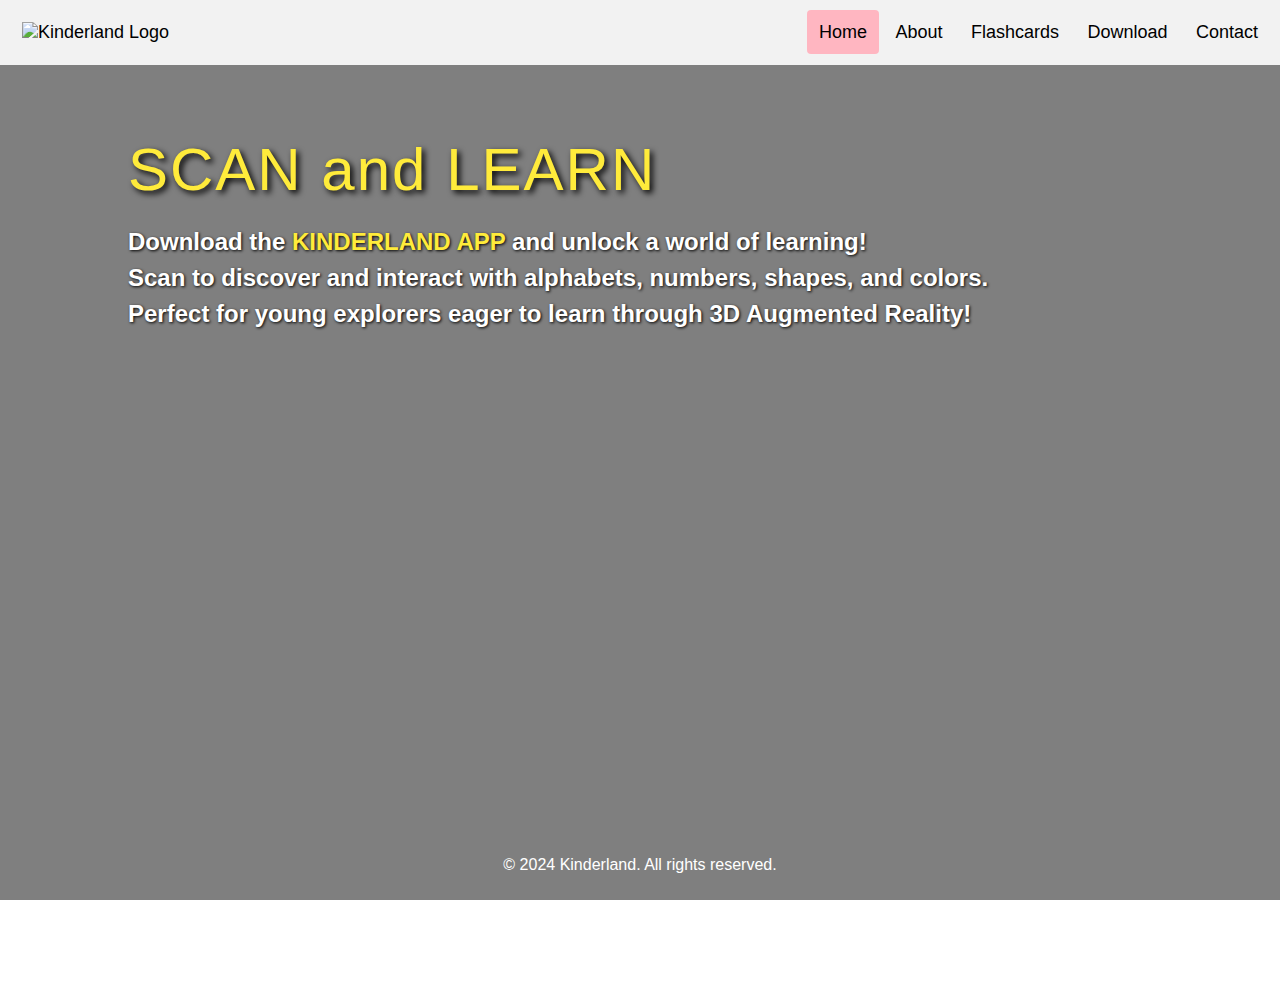
==== index.html @ 14d311d7 "Update index.html" ====
<!DOCTYPE html>
<html lang="en">
<head>
    <meta charset="UTF-8">
    <meta name="viewport" content="width=device-width, initial-scale=1.0">
    <meta name="google-site-verification" content="J0QzpZZAEexOap6XEVDwn4tFK-IVKxAXrLGR3rSgWi8" />
    <title>Kinderland - Home</title>
    <link rel="stylesheet" href="styles.css">
    <style>
        * {
            box-sizing: border-box;
        }

        body {
            margin: 0;
            font-family: Arial, Helvetica, sans-serif;
            height: 100vh;
            display: flex;
            flex-direction: column; 
        }

        .background {
            position: absolute;
            top: 0;
            left: 0;
            width: 100%;
            height: 110%;
            background-image: url('happy.png'); 
            background-size: cover;
            background-position: center;
            background-repeat: no-repeat;
            z-index: 0;
        }

        .overlay {
            position: absolute;
            top: 0;
            left: 0;
            width: 100%;
            height: 100%;
            background-color: rgba(0, 0, 0, 0.5); 
            z-index: 1; 
        }

        .header, main, footer {
            position: relative;
            z-index: 2; 
        }

        .header {
            display: flex;
            align-items: center;
            justify-content: space-between;
            padding: 10px;
            background-color: rgba(255, 255, 255, 0.9);
        }

            .header a {
                color: black;
                text-align: center;
                padding: 12px;
                text-decoration: none;
                font-size: 18px;
                border-radius: 4px;
            }

                .header a.logo img {
                    width: 250px;
                    height: auto;
                }

                .header a:hover {
                    background-color: #ddd;
                    color: black;
                }

                .header a.active {
                    background-color: lightpink;
                    color: black;
                }

        main {
            text-align: center;
            margin-top: 50px;
            color: black;
            flex: 1; 
        }

        h1 {
            font-size: 48px; 
            color: white;
            text-shadow: 2px 2px 4px rgba(0, 0, 0, 1); 
        }

        .tagline {
            font-family: 'Arial Black', sans-serif;
            font-size: 60px; 
            color: #ffeb3b;
            text-shadow: 3px 3px 6px rgba(0, 0, 0, 1); 
            margin: 20px 0;
            text-align: left; 
            width: 80%; 
            margin-left: auto;
            margin-right: auto; 
            letter-spacing: 2px; 
        }

        .description {
            text-align: left; 
            font-size: 24px; 
            color: white;
            text-shadow: 1px 1px 3px rgba(0, 0, 0, 1);
            line-height: 1.5; 
            margin: 10px auto; 
            width: 80%; 
        }

        .highlight {
            color: #ffeb3b; 
            font-weight: bold; 
        }

        footer {
            margin-top: 20px;
            padding: 10px;
            text-align: center;
            color: white;
        }
    </style>
</head>
<body>
  
    <div class="background"></div>
    <div class="overlay"></div>

    <div class="header">
        <a href="index.html" class="logo">
            <img src="kind.png" alt="Kinderland Logo">
        </a>
        <div class="header-right">
            <a class="active" href="index.html">Home</a>
            <a href="about.html">About</a>
            <a href="flashcards.html">Flashcards</a>
            <a href="download.html">Download</a>
            <a href="contact.html">Contact</a>
        </div>
    </div>

    <main>
        <p class="tagline">SCAN and LEARN</p>
        <h1 class="description">
            Download the <span class="highlight">KINDERLAND APP</span> and unlock a world of learning!<br>
            Scan to discover and interact with alphabets, numbers, shapes, and colors.<br>
            Perfect for young explorers eager to learn through 3D Augmented Reality!
        </h1>
    </main>

    <footer>
        <p>&copy; 2024 Kinderland. All rights reserved.</p>
    </footer>
</body>
</html>
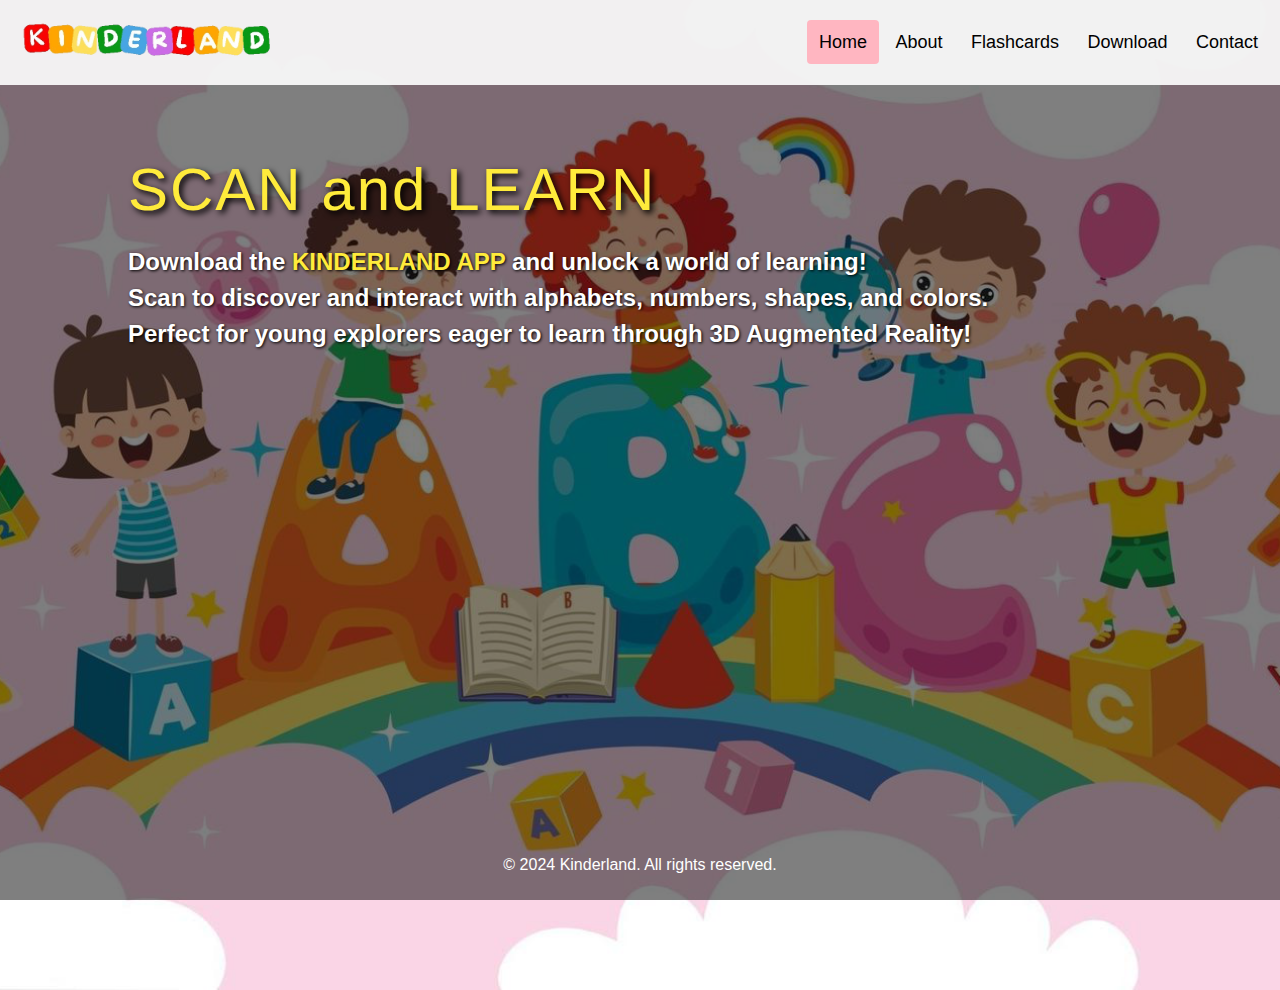
==== commit 05fd9427: "Add project files." ====
--- a/index.html
+++ b/index.html
@@ -3,7 +3,6 @@
 <head>
     <meta charset="UTF-8">
     <meta name="viewport" content="width=device-width, initial-scale=1.0">
-    <meta name="google-site-verification" content="J0QzpZZAEexOap6XEVDwn4tFK-IVKxAXrLGR3rSgWi8" />
     <title>Kinderland - Home</title>
     <link rel="stylesheet" href="styles.css">
     <style>
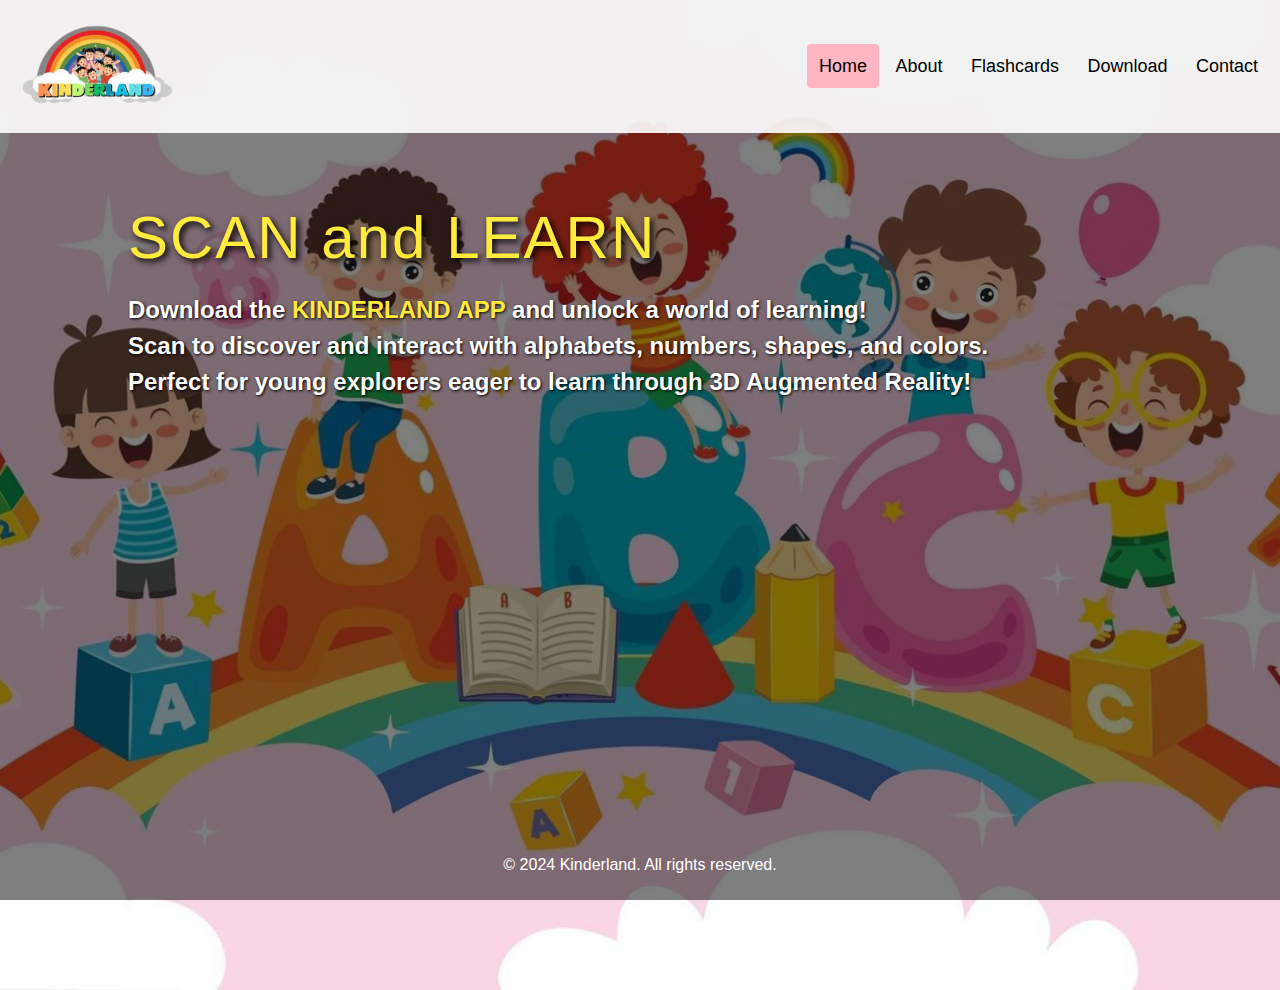
==== commit e1fdb5d6: "Add files via upload" ====
--- a/index.html
+++ b/index.html
@@ -1,161 +1,162 @@
-<!DOCTYPE html>
-<html lang="en">
-<head>
-    <meta charset="UTF-8">
-    <meta name="viewport" content="width=device-width, initial-scale=1.0">
-    <title>Kinderland - Home</title>
-    <link rel="stylesheet" href="styles.css">
-    <style>
-        * {
-            box-sizing: border-box;
-        }
-
-        body {
-            margin: 0;
-            font-family: Arial, Helvetica, sans-serif;
-            height: 100vh;
-            display: flex;
-            flex-direction: column; 
-        }
-
-        .background {
-            position: absolute;
-            top: 0;
-            left: 0;
-            width: 100%;
-            height: 110%;
-            background-image: url('happy.png'); 
-            background-size: cover;
-            background-position: center;
-            background-repeat: no-repeat;
-            z-index: 0;
-        }
-
-        .overlay {
-            position: absolute;
-            top: 0;
-            left: 0;
-            width: 100%;
-            height: 100%;
-            background-color: rgba(0, 0, 0, 0.5); 
-            z-index: 1; 
-        }
-
-        .header, main, footer {
-            position: relative;
-            z-index: 2; 
-        }
-
-        .header {
-            display: flex;
-            align-items: center;
-            justify-content: space-between;
-            padding: 10px;
-            background-color: rgba(255, 255, 255, 0.9);
-        }
-
-            .header a {
-                color: black;
-                text-align: center;
-                padding: 12px;
-                text-decoration: none;
-                font-size: 18px;
-                border-radius: 4px;
-            }
-
-                .header a.logo img {
-                    width: 250px;
-                    height: auto;
-                }
-
-                .header a:hover {
-                    background-color: #ddd;
-                    color: black;
-                }
-
-                .header a.active {
-                    background-color: lightpink;
-                    color: black;
-                }
-
-        main {
-            text-align: center;
-            margin-top: 50px;
-            color: black;
-            flex: 1; 
-        }
-
-        h1 {
-            font-size: 48px; 
-            color: white;
-            text-shadow: 2px 2px 4px rgba(0, 0, 0, 1); 
-        }
-
-        .tagline {
-            font-family: 'Arial Black', sans-serif;
-            font-size: 60px; 
-            color: #ffeb3b;
-            text-shadow: 3px 3px 6px rgba(0, 0, 0, 1); 
-            margin: 20px 0;
-            text-align: left; 
-            width: 80%; 
-            margin-left: auto;
-            margin-right: auto; 
-            letter-spacing: 2px; 
-        }
-
-        .description {
-            text-align: left; 
-            font-size: 24px; 
-            color: white;
-            text-shadow: 1px 1px 3px rgba(0, 0, 0, 1);
-            line-height: 1.5; 
-            margin: 10px auto; 
-            width: 80%; 
-        }
-
-        .highlight {
-            color: #ffeb3b; 
-            font-weight: bold; 
-        }
-
-        footer {
-            margin-top: 20px;
-            padding: 10px;
-            text-align: center;
-            color: white;
-        }
-    </style>
-</head>
-<body>
-  
-    <div class="background"></div>
-    <div class="overlay"></div>
-
-    <div class="header">
-        <a href="index.html" class="logo">
-            <img src="kind.png" alt="Kinderland Logo">
-        </a>
-        <div class="header-right">
-            <a class="active" href="index.html">Home</a>
-            <a href="about.html">About</a>
-            <a href="flashcards.html">Flashcards</a>
-            <a href="download.html">Download</a>
-            <a href="contact.html">Contact</a>
-        </div>
-    </div>
-
-    <main>
-        <p class="tagline">SCAN and LEARN</p>
-        <h1 class="description">
-            Download the <span class="highlight">KINDERLAND APP</span> and unlock a world of learning!<br>
-            Scan to discover and interact with alphabets, numbers, shapes, and colors.<br>
-            Perfect for young explorers eager to learn through 3D Augmented Reality!
-        </h1>
-    </main>
-
-    <footer>
-        <p>&copy; 2024 Kinderland. All rights reserved.</p>
-    </footer>
-</body>
-</html>
+<!DOCTYPE html>
+<html lang="en">
+<head>
+    <meta name="google-site-verification" content="J0QzpZZAEexOap6XEVDwn4tFK-IVKxAXrLGR3rSgWi8" />
+    <meta charset="UTF-8">
+    <meta name="viewport" content="width=device-width, initial-scale=1.0">
+    <title>Kinderland - Home</title>
+    <link rel="stylesheet" href="styles.css">
+    <style>
+        * {
+            box-sizing: border-box;
+        }
+
+        body {
+            margin: 0;
+            font-family: Arial, Helvetica, sans-serif;
+            height: 100vh;
+            display: flex;
+            flex-direction: column;
+        }
+
+        .background {
+            position: absolute;
+            top: 0;
+            left: 0;
+            width: 100%;
+            height: 110%;
+            background-image: url('happy.png');
+            background-size: cover;
+            background-position: center;
+            background-repeat: no-repeat;
+            z-index: 0;
+        }
+
+        .overlay {
+            position: absolute;
+            top: 0;
+            left: 0;
+            width: 100%;
+            height: 100%;
+            background-color: rgba(0, 0, 0, 0.5);
+            z-index: 1;
+        }
+
+        .header, main, footer {
+            position: relative;
+            z-index: 2;
+        }
+
+        .header {
+            display: flex;
+            align-items: center;
+            justify-content: space-between;
+            padding: 10px;
+            background-color: rgba(255, 255, 255, 0.9);
+        }
+
+            .header a {
+                color: black;
+                text-align: center;
+                padding: 12px;
+                text-decoration: none;
+                font-size: 18px;
+                border-radius: 4px;
+            }
+
+                .header a.logo img {
+                    width: 150px;
+                    height: auto;
+                }
+
+                .header a:hover {
+                    background-color: #ddd;
+                    color: black;
+                }
+
+                .header a.active {
+                    background-color: lightpink;
+                    color: black;
+                }
+
+        main {
+            text-align: center;
+            margin-top: 50px;
+            color: black;
+            flex: 1;
+        }
+
+        h1 {
+            font-size: 48px;
+            color: white;
+            text-shadow: 2px 2px 4px rgba(0, 0, 0, 1);
+        }
+
+        .tagline {
+            font-family: 'Arial Black', sans-serif;
+            font-size: 60px;
+            color: #ffeb3b;
+            text-shadow: 3px 3px 6px rgba(0, 0, 0, 1);
+            margin: 20px 0;
+            text-align: left;
+            width: 80%;
+            margin-left: auto;
+            margin-right: auto;
+            letter-spacing: 2px;
+        }
+
+        .description {
+            text-align: left;
+            font-size: 24px;
+            color: white;
+            text-shadow: 1px 1px 3px rgba(0, 0, 0, 1);
+            line-height: 1.5;
+            margin: 10px auto;
+            width: 80%;
+        }
+
+        .highlight {
+            color: #ffeb3b;
+            font-weight: bold;
+        }
+
+        footer {
+            margin-top: 20px;
+            padding: 10px;
+            text-align: center;
+            color: white;
+        }
+    </style>
+</head>
+<body>
+  
+    <div class="background"></div>
+    <div class="overlay"></div>
+
+    <div class="header">
+        <a href="index.html" class="logo">
+            <img src="kinder.png" alt="Kinderland Logo">
+        </a>
+        <div class="header-right">
+            <a class="active" href="index.html">Home</a>
+            <a href="about.html">About</a>
+            <a href="flashcards.html">Flashcards</a>
+            <a href="download.html">Download</a>
+            <a href="contact.html">Contact</a>
+        </div>
+    </div>
+
+    <main>
+        <p class="tagline">SCAN and LEARN</p>
+        <h1 class="description">
+            Download the <span class="highlight">KINDERLAND APP</span> and unlock a world of learning!<br>
+            Scan to discover and interact with alphabets, numbers, shapes, and colors.<br>
+            Perfect for young explorers eager to learn through 3D Augmented Reality!
+        </h1>
+    </main>
+
+    <footer>
+        <p>&copy; 2024 Kinderland. All rights reserved.</p>
+    </footer>
+</body>
+</html>
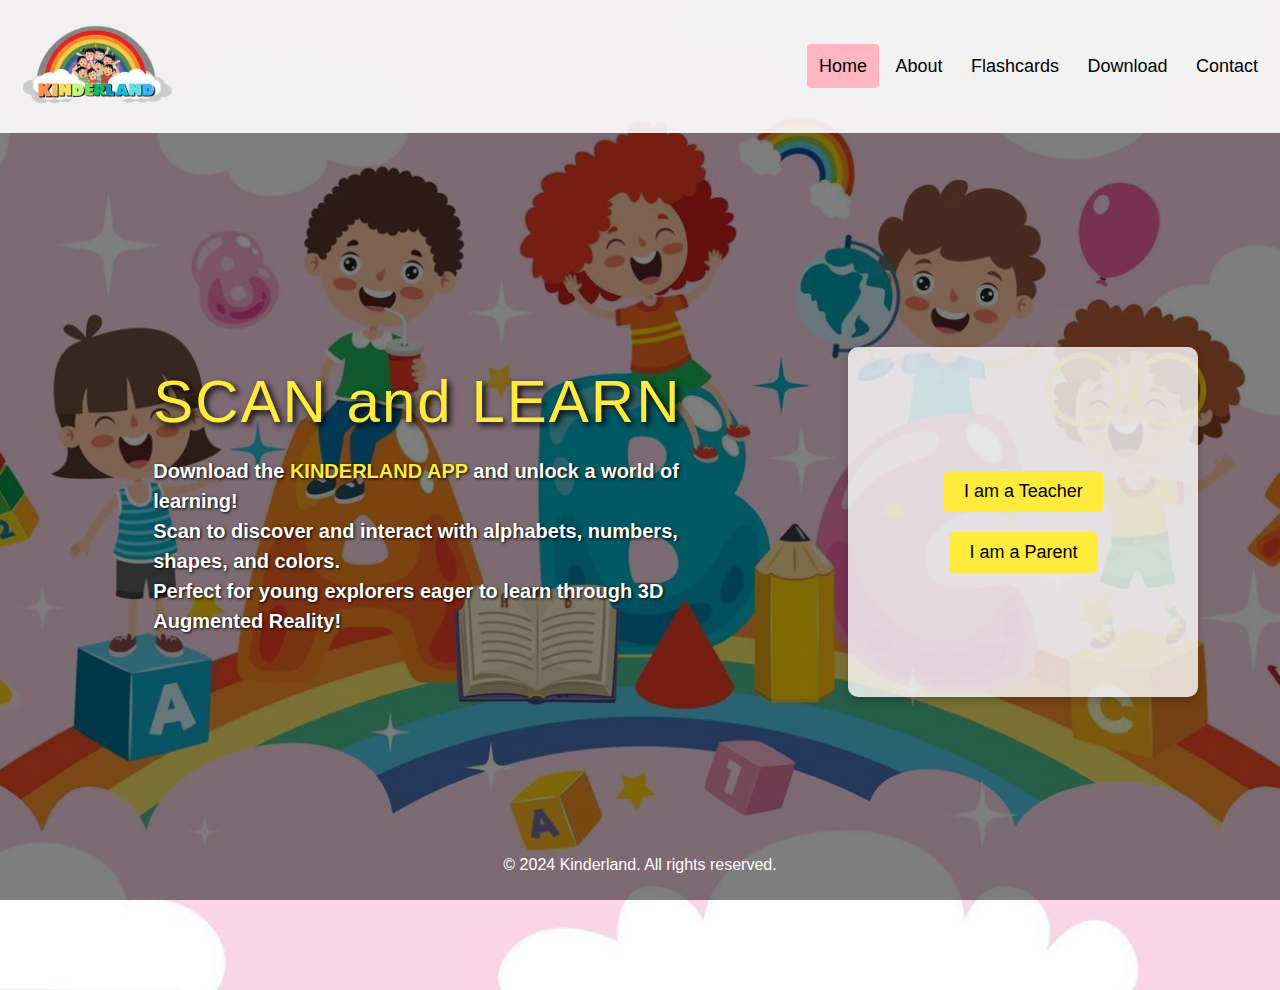
==== commit 7dde4317: "Add files via upload" ====
--- a/index.html
+++ b/index.html
@@ -5,6 +5,7 @@
     <meta charset="UTF-8">
     <meta name="viewport" content="width=device-width, initial-scale=1.0">
     <title>Kinderland - Home</title>
+
     <link rel="stylesheet" href="styles.css">
     <style>
         * {
@@ -17,6 +18,8 @@
             height: 100vh;
             display: flex;
             flex-direction: column;
+            justify-content: center;
+            align-items: center;
         }
 
         .background {
@@ -53,6 +56,7 @@
             justify-content: space-between;
             padding: 10px;
             background-color: rgba(255, 255, 255, 0.9);
+            width: 100%;
         }
 
             .header a {
@@ -80,10 +84,18 @@
                 }
 
         main {
-            text-align: center;
+            display: flex;
+            justify-content: center;
+            align-items: center;
             margin-top: 50px;
             color: black;
             flex: 1;
+            padding: 0 20px;
+        }
+
+        .info-section {
+            text-align: left;
+            margin-right: 50px;
         }
 
         h1 {
@@ -107,7 +119,7 @@
 
         .description {
             text-align: left;
-            font-size: 24px;
+            font-size: 20px;
             color: white;
             text-shadow: 1px 1px 3px rgba(0, 0, 0, 1);
             line-height: 1.5;
@@ -120,6 +132,53 @@
             font-weight: bold;
         }
 
+        .login-container {
+            display: flex;
+            justify-content: center;
+            flex-direction: column;
+            align-items: center;
+            padding: 20px;
+            background-color: rgba(255, 255, 255, 0.8);
+            border-radius: 10px;
+            width: 350px;
+            height: 350px;
+            box-shadow: 0 4px 10px rgba(0, 0, 0, 0.2);
+            margin-top: 50px;
+            margin-left: auto;
+            margin-right: auto;
+        }
+
+            .login-container button {
+                font-size: 18px;
+                padding: 10px 20px;
+                margin: 10px;
+                background-color: #ffeb3b;
+                border: none;
+                border-radius: 5px;
+                cursor: pointer;
+                transition: background-color 0.3s;
+            }
+
+                .login-container button:hover {
+                    background-color: #f8d12d;
+                }
+
+            .login-container input {
+                font-size: 16px;
+                padding: 10px;
+                margin: 10px;
+                width: 250px;
+                border-radius: 5px;
+                border: 1px solid #ccc;
+            }
+
+        .error-message {
+            color: red;
+            font-size: 16px;
+            text-align: center;
+            margin-top: 10px;
+        }
+
         footer {
             margin-top: 20px;
             padding: 10px;
@@ -129,7 +188,7 @@
     </style>
 </head>
 <body>
-  
+
     <div class="background"></div>
     <div class="overlay"></div>
 
@@ -147,16 +206,74 @@
     </div>
 
     <main>
-        <p class="tagline">SCAN and LEARN</p>
-        <h1 class="description">
-            Download the <span class="highlight">KINDERLAND APP</span> and unlock a world of learning!<br>
-            Scan to discover and interact with alphabets, numbers, shapes, and colors.<br>
-            Perfect for young explorers eager to learn through 3D Augmented Reality!
-        </h1>
+        <div class="info-section">
+            <p class="tagline">SCAN and LEARN</p>
+            <h1 class="description">
+                Download the <span class="highlight">KINDERLAND APP</span> and unlock a world of learning!<br>
+                Scan to discover and interact with alphabets, numbers, shapes, and colors.<br>
+                Perfect for young explorers eager to learn through 3D Augmented Reality!
+            </h1>
+        </div>
+
+        <div class="login-container" id="loginContainer">
+            <button onclick="showLoginForm('teacher')">I am a Teacher</button>
+            <button onclick="showLoginForm('parent')">I am a Parent</button>
+
+            <div id="teacherLogin" style="display:none;">
+                <input type="text" id="teacherUsername" placeholder="Enter Teacher Username">
+                <input type="password" id="teacherPassword" placeholder="Enter Password">
+                <button onclick="login('teacher')">Login as Teacher</button>
+                <p class="error-message" id="teacherErrorMessage" style="display:none;">Wrong username or password</p>
+            </div>
+
+            <div id="parentLogin" style="display:none;">
+                <input type="text" id="parentUsername" placeholder="Enter Parent Username">
+                <input type="password" id="parentPassword" placeholder="Enter Password">
+                <button onclick="login('parent')">Login as Parent</button>
+                <p class="error-message" id="parentErrorMessage" style="display:none;">Wrong username or password</p>
+            </div>
+        </div>
     </main>
 
     <footer>
         <p>&copy; 2024 Kinderland. All rights reserved.</p>
     </footer>
+
+    <script>
+        function showLoginForm(userType) {
+            // Hide both login forms first
+            document.getElementById('teacherLogin').style.display = 'none';
+            document.getElementById('parentLogin').style.display = 'none';
+            document.getElementById('teacherErrorMessage').style.display = 'none';
+            document.getElementById('parentErrorMessage').style.display = 'none';
+
+            if (userType === 'teacher') {
+                document.getElementById('teacherLogin').style.display = 'block';
+            } else if (userType === 'parent') {
+                document.getElementById('parentLogin').style.display = 'block';
+            }
+        }
+
+        function login(userType) {
+            if (userType === 'teacher') {
+                const username = document.getElementById('teacherUsername').value;
+                const password = document.getElementById('teacherPassword').value;
+                if (username === 'teacher_cath' && password === 'admin') {
+                    window.location.href = 'teacher_dashboard.html';
+                } else {
+                    document.getElementById('teacherErrorMessage').style.display = 'block';
+                }
+            } else if (userType === 'parent') {
+                const username = document.getElementById('parentUsername').value;
+                const password = document.getElementById('parentPassword').value;
+                if (username === 'Randel' && password === 'admin') {
+                    window.location.href = 'parent_dashboard.html';
+                } else {
+                    document.getElementById('parentErrorMessage').style.display = 'block';
+                }
+            }
+        }
+    </script>
+
 </body>
 </html>
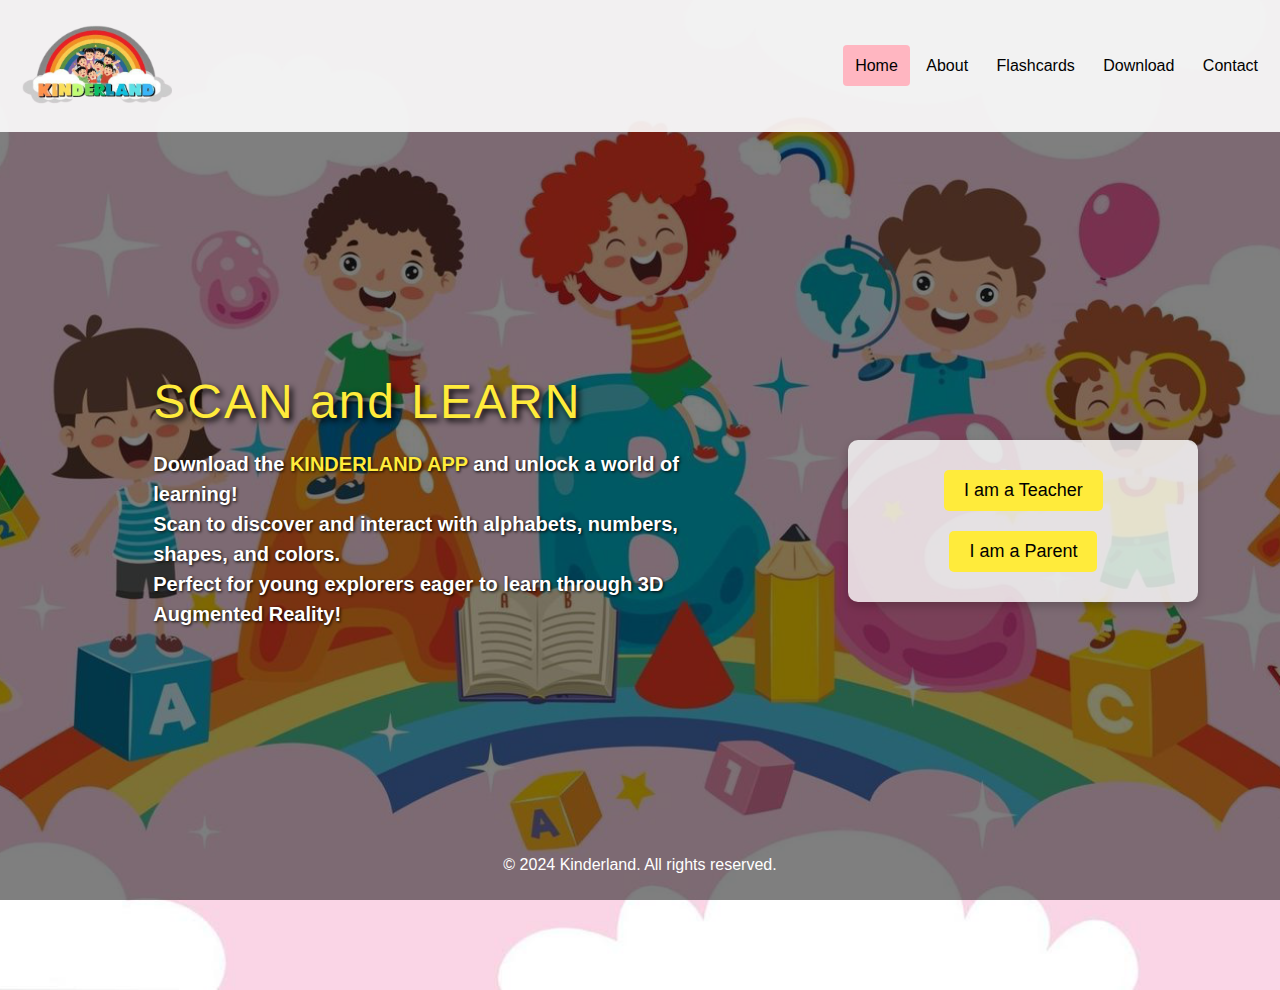
==== commit 0986ddc2: "Add files via upload" ====
--- a/index.html
+++ b/index.html
@@ -141,7 +141,7 @@
             background-color: rgba(255, 255, 255, 0.8);
             border-radius: 10px;
             width: 350px;
-            height: 350px;
+            height: auto;
             box-shadow: 0 4px 10px rgba(0, 0, 0, 0.2);
             margin-top: 50px;
             margin-left: auto;
@@ -167,10 +167,25 @@
                 font-size: 16px;
                 padding: 10px;
                 margin: 10px;
-                width: 250px;
+                width: 100%;
                 border-radius: 5px;
                 border: 1px solid #ccc;
             }
+
+        .input-group {
+            position: relative;
+            width: 100%;
+        }
+
+        .eye-icon {
+            position: absolute;
+            right: 10px;
+            top: 50%;
+            transform: translateY(-50%);
+            cursor: pointer;
+            color: #aaa;
+            font-size: 20px;
+        }
 
         .error-message {
             color: red;
@@ -179,11 +194,117 @@
             margin-top: 10px;
         }
 
+        .success-message {
+            color: green;
+            font-size: 16px;
+            text-align: center;
+            margin-top: 10px;
+        }
+
+        .password-note {
+            font-size: 12px;
+            color: gray;
+            margin-top: 5px;
+        }
+
         footer {
             margin-top: 20px;
             padding: 10px;
             text-align: center;
             color: white;
+        }
+
+        .button-container {
+            display: flex;
+            justify-content: space-between;
+            width: 100%;
+        }
+
+        /* Media Queries */
+        @media (max-width: 1080px) {
+            .header a {
+                font-size: 16px;
+            }
+
+            h1 {
+                font-size: 36px;
+            }
+
+            .tagline {
+                font-size: 48px;
+            }
+
+            .description {
+                font-size: 18px;
+            }
+
+            .login-container {
+                width: 90%;
+            }
+        }
+
+        @media (max-width: 720px) {
+            .header a {
+                font-size: 14px;
+            }
+
+            h1 {
+                font-size: 28px;
+            }
+
+            .tagline {
+                font-size: 36px;
+            }
+
+            .description {
+                font-size: 16px;
+            }
+
+            .login-container {
+                width: 95%;
+            }
+        }
+
+        @media (max-width: 1600px) {
+            .header a {
+                font-size: 18px;
+            }
+
+            h1 {
+                font-size: 40px;
+            }
+
+            .tagline {
+                font-size: 50px;
+            }
+        }
+
+        @media (max-width: 1792px) {
+            .header a {
+                font-size: 16px;
+            }
+
+            h1 {
+                font-size: 38px;
+            }
+
+            .tagline {
+                font-size: 48px;
+            }
+        }
+
+        @media (max-width: 720px) and (min-width: 1612px) {
+            .header a {
+                font-size: 15px;
+            }
+
+            h1 {
+                font-size: 30px;
+            }
+
+            .tagline {
+                font-size: 38px;
+            }
         }
     </style>
 </head>
@@ -216,21 +337,46 @@
         </div>
 
         <div class="login-container" id="loginContainer">
-            <button onclick="showLoginForm('teacher')">I am a Teacher</button>
-            <button onclick="showLoginForm('parent')">I am a Parent</button>
-
-            <div id="teacherLogin" style="display:none;">
-                <input type="text" id="teacherUsername" placeholder="Enter Teacher Username">
-                <input type="password" id="teacherPassword" placeholder="Enter Password">
-                <button onclick="login('teacher')">Login as Teacher</button>
-                <p class="error-message" id="teacherErrorMessage" style="display:none;">Wrong username or password</p>
+            <div>
+                <button onclick="showLoginForm('teacher')">I am a Teacher</button>
+                <div id="teacherLogin" style="display:none;">
+                    <input type="text" id="teacherUsername" placeholder="Enter Teacher Username">
+                    <input type="password" id="teacherPassword" placeholder="Enter Password">
+                    <div class="button-container">
+                        <button onclick="login('teacher')">LOGIN</button>
+                        <button onclick="showRegisterForm()">REGISTER</button>
+                    </div>
+                    <p class="error-message" id="teacherErrorMessage" style="display:none;">Wrong username or password</p>
+                </div>
             </div>
 
-            <div id="parentLogin" style="display:none;">
-                <input type="text" id="parentUsername" placeholder="Enter Parent Username">
-                <input type="password" id="parentPassword" placeholder="Enter Password">
-                <button onclick="login('parent')">Login as Parent</button>
-                <p class="error-message" id="parentErrorMessage" style="display:none;">Wrong username or password</p>
+            <div>
+                <button onclick="showLoginForm('parent')">I am a Parent</button>
+                <div id="parentLogin" style="display:none;">
+                    <input type="text" id="parentUsername" placeholder="Enter Parent Username">
+                    <input type="password" id="parentPassword" placeholder="Enter Password">
+                    <div class="button-container">
+                        <button onclick="login('parent')">LOGIN</button>
+                        <button onclick="showRegisterForm()">REGISTER</button>
+                    </div>
+                    <p class="error-message" id="parentErrorMessage" style="display:none;">Wrong username or password</p>
+                </div>
+            </div>
+
+            <div id="registerForm" style="display:none;">
+                <input type="text" id="registerUsername" placeholder="Enter Username" required>
+                <div class="input-group">
+                    <input type="password" id="registerPassword" placeholder="Enter Password" required>
+                    <span class="eye-icon" id="togglePassword1" onclick="togglePasswordVisibility('registerPassword', 'togglePassword1')">👁️</span>
+                </div>
+                <div class="input-group">
+                    <input type="password" id="confirmPassword" placeholder="Confirm Password" required>
+                    <span class="eye-icon" id="togglePassword2" onclick="togglePasswordVisibility('confirmPassword', 'togglePassword2')">👁️</span>
+                </div>
+                <p class="password-note">Password must contain at least one capital letter and one number.</p>
+                <button onclick="register()">Register</button>
+                <p class="error-message" id="registerErrorMessage" style="display:none;"></p>
+                <p class="success-message" id="registerSuccessMessage" style="display:none;">Registration successful!</p>
             </div>
         </div>
     </main>
@@ -240,10 +386,12 @@
     </footer>
 
     <script>
+        let registeredUsers = {};
+
         function showLoginForm(userType) {
-            // Hide both login forms first
             document.getElementById('teacherLogin').style.display = 'none';
             document.getElementById('parentLogin').style.display = 'none';
+            document.getElementById('registerForm').style.display = 'none';
             document.getElementById('teacherErrorMessage').style.display = 'none';
             document.getElementById('parentErrorMessage').style.display = 'none';
 
@@ -254,26 +402,73 @@
             }
         }
 
+        function showRegisterForm() {
+            document.getElementById('teacherLogin').style.display = 'none';
+            document.getElementById('parentLogin').style.display = 'none';
+            document.getElementById('registerForm').style.display = 'block';
+            document.getElementById('registerErrorMessage').style.display = 'none';
+            document.getElementById('registerSuccessMessage').style.display = 'none';
+        }
+
+        function togglePasswordVisibility(inputId, iconId) {
+            const passwordField = document.getElementById(inputId);
+            const icon = document.getElementById(iconId);
+            if (passwordField.type === 'password') {
+                passwordField.type = 'text';
+                icon.textContent = '👁️'; // Change to open eye
+            } else {
+                passwordField.type = 'password';
+                icon.textContent = '👁️'; // Change to closed eye
+            }
+        }
+
         function login(userType) {
-            if (userType === 'teacher') {
-                const username = document.getElementById('teacherUsername').value;
-                const password = document.getElementById('teacherPassword').value;
-                if (username === 'teacher_cath' && password === 'admin') {
-                    window.location.href = 'teacher_dashboard.html';
-                } else {
-                    document.getElementById('teacherErrorMessage').style.display = 'block';
-                }
-            } else if (userType === 'parent') {
-                const username = document.getElementById('parentUsername').value;
-                const password = document.getElementById('parentPassword').value;
-                if (username === 'Randel' && password === 'admin') {
-                    window.location.href = 'parent_dashboard.html';
-                } else {
-                    document.getElementById('parentErrorMessage').style.display = 'block';
-                }
-            }
+            const username = userType === 'teacher' ? document.getElementById('teacherUsername').value : document.getElementById('parentUsername').value;
+            const password = userType === 'teacher' ? document.getElementById('teacherPassword').value : document.getElementById('parentPassword').value;
+
+            if (registeredUsers[username] && registeredUsers[username].password === password) {
+                window.location.href = userType === 'teacher' ? 'teacher_dashboard.html' : 'parent_dashboard.html';
+            } else {
+                document.getElementById(userType === 'teacher' ? 'teacherErrorMessage' : 'parentErrorMessage').style.display = 'block';
+            }
+        }
+
+        function register() {
+            const username = document.getElementById('registerUsername').value;
+            const password = document.getElementById('registerPassword').value;
+            const confirmPassword = document.getElementById('confirmPassword').value;
+            const registerErrorMessage = document.getElementById('registerErrorMessage');
+            const registerSuccessMessage = document.getElementById('registerSuccessMessage');
+
+            if (registeredUsers[username]) {
+                registerErrorMessage.textContent = 'Username already exists!';
+                registerErrorMessage.style.display = 'block';
+                return;
+            }
+
+            const passwordRegex = /^(?=.*[A-Z])(?=.*[0-9]).{8,}$/;
+            if (!password.match(passwordRegex)) {
+                registerErrorMessage.textContent = 'Password must contain at least one capital letter and one number.';
+                registerErrorMessage.style.display = 'block';
+                return;
+            }
+
+            if (password !== confirmPassword) {
+                registerErrorMessage.textContent = 'Passwords do not match!';
+                registerErrorMessage.style.display = 'block';
+                return;
+            }
+
+            registeredUsers[username] = { password: password };
+
+            registerSuccessMessage.style.display = 'block';
+            registerErrorMessage.style.display = 'none';
+
+            document.getElementById('registerUsername').value = '';
+            document.getElementById('registerPassword').value = '';
+            document.getElementById('confirmPassword').value = '';
         }
     </script>
 
 </body>
-</html>
+</html>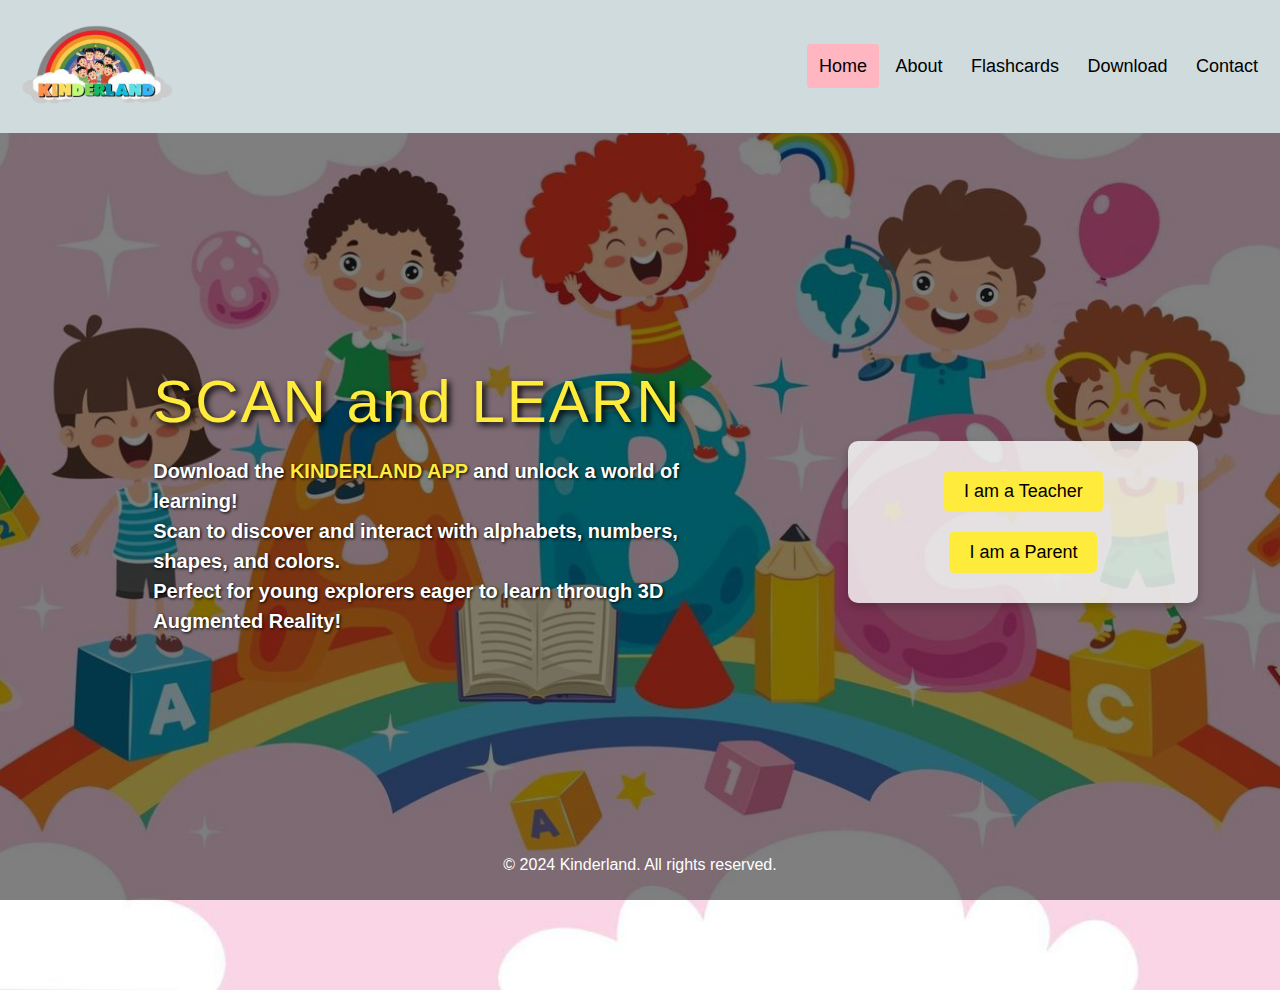
==== commit da7806dc: "Add files via upload" ====
--- a/index.html
+++ b/index.html
@@ -55,7 +55,7 @@
             align-items: center;
             justify-content: space-between;
             padding: 10px;
-            background-color: rgba(255, 255, 255, 0.9);
+            background-color: #d0dbdd;
             width: 100%;
         }
 
@@ -264,48 +264,6 @@
                 width: 95%;
             }
         }
-
-        @media (max-width: 1600px) {
-            .header a {
-                font-size: 18px;
-            }
-
-            h1 {
-                font-size: 40px;
-            }
-
-            .tagline {
-                font-size: 50px;
-            }
-        }
-
-        @media (max-width: 1792px) {
-            .header a {
-                font-size: 16px;
-            }
-
-            h1 {
-                font-size: 38px;
-            }
-
-            .tagline {
-                font-size: 48px;
-            }
-        }
-
-        @media (max-width: 720px) and (min-width: 1612px) {
-            .header a {
-                font-size: 15px;
-            }
-
-            h1 {
-                font-size: 30px;
-            }
-
-            .tagline {
-                font-size: 38px;
-            }
-        }
     </style>
 </head>
 <body>
@@ -341,7 +299,10 @@
                 <button onclick="showLoginForm('teacher')">I am a Teacher</button>
                 <div id="teacherLogin" style="display:none;">
                     <input type="text" id="teacherUsername" placeholder="Enter Teacher Username">
-                    <input type="password" id="teacherPassword" placeholder="Enter Password">
+                    <div class="input-group">
+                        <input type="password" id="teacherPassword" placeholder="Enter Password">
+                        <span class="eye-icon" id="toggleTeacherPassword" onclick="togglePasswordVisibility('teacherPassword', 'toggleTeacherPassword')">👁️</span>
+                    </div>
                     <div class="button-container">
                         <button onclick="login('teacher')">LOGIN</button>
                         <button onclick="showRegisterForm()">REGISTER</button>
@@ -354,7 +315,10 @@
                 <button onclick="showLoginForm('parent')">I am a Parent</button>
                 <div id="parentLogin" style="display:none;">
                     <input type="text" id="parentUsername" placeholder="Enter Parent Username">
-                    <input type="password" id="parentPassword" placeholder="Enter Password">
+                    <div class="input-group">
+                        <input type="password" id="parentPassword" placeholder="Enter Password">
+                        <span class="eye-icon" id="toggleParentPassword" onclick="togglePasswordVisibility('parentPassword', 'toggleParentPassword')">👁️</span>
+                    </div>
                     <div class="button-container">
                         <button onclick="login('parent')">LOGIN</button>
                         <button onclick="showRegisterForm()">REGISTER</button>
@@ -387,6 +351,20 @@
 
     <script>
         let registeredUsers = {};
+        let parents = {};
+
+        // Initialize users and parents from localStorage
+        function initializeUsers() {
+            const users = localStorage.getItem('registeredUsers');
+            const parentData = localStorage.getItem('parents');
+
+            if (users) {
+                registeredUsers = JSON.parse(users);
+            }
+            if (parentData) {
+                parents = JSON.parse(parentData);
+            }
+        }
 
         function showLoginForm(userType) {
             document.getElementById('teacherLogin').style.display = 'none';
@@ -426,7 +404,10 @@
             const username = userType === 'teacher' ? document.getElementById('teacherUsername').value : document.getElementById('parentUsername').value;
             const password = userType === 'teacher' ? document.getElementById('teacherPassword').value : document.getElementById('parentPassword').value;
 
-            if (registeredUsers[username] && registeredUsers[username].password === password) {
+            if (userType === 'parent' && parents[username] && parents[username].password === password) {
+                // Redirect to the parent dashboard with child's progress
+                window.location.href = 'parent_dashboard.html'; // Change to the appropriate URL
+            } else if (registeredUsers[username] && registeredUsers[username].password === password) {
                 window.location.href = userType === 'teacher' ? 'teacher_dashboard.html' : 'parent_dashboard.html';
             } else {
                 document.getElementById(userType === 'teacher' ? 'teacherErrorMessage' : 'parentErrorMessage').style.display = 'block';
@@ -440,12 +421,14 @@
             const registerErrorMessage = document.getElementById('registerErrorMessage');
             const registerSuccessMessage = document.getElementById('registerSuccessMessage');
 
-            if (registeredUsers[username]) {
+            // Validate username
+            if (registeredUsers[username] || parents[username]) {
                 registerErrorMessage.textContent = 'Username already exists!';
                 registerErrorMessage.style.display = 'block';
                 return;
             }
 
+            // Validate password
             const passwordRegex = /^(?=.*[A-Z])(?=.*[0-9]).{8,}$/;
             if (!password.match(passwordRegex)) {
                 registerErrorMessage.textContent = 'Password must contain at least one capital letter and one number.';
@@ -453,13 +436,16 @@
                 return;
             }
 
+            // Confirm password
             if (password !== confirmPassword) {
                 registerErrorMessage.textContent = 'Passwords do not match!';
                 registerErrorMessage.style.display = 'block';
                 return;
             }
 
-            registeredUsers[username] = { password: password };
+            // Save user data
+            parents[username] = { password: password }; // Storing parent data
+            localStorage.setItem('parents', JSON.stringify(parents));
 
             registerSuccessMessage.style.display = 'block';
             registerErrorMessage.style.display = 'none';
@@ -468,6 +454,11 @@
             document.getElementById('registerPassword').value = '';
             document.getElementById('confirmPassword').value = '';
         }
+
+        // Initialize users on page load
+        window.onload = function () {
+            initializeUsers();
+        };
     </script>
 
 </body>
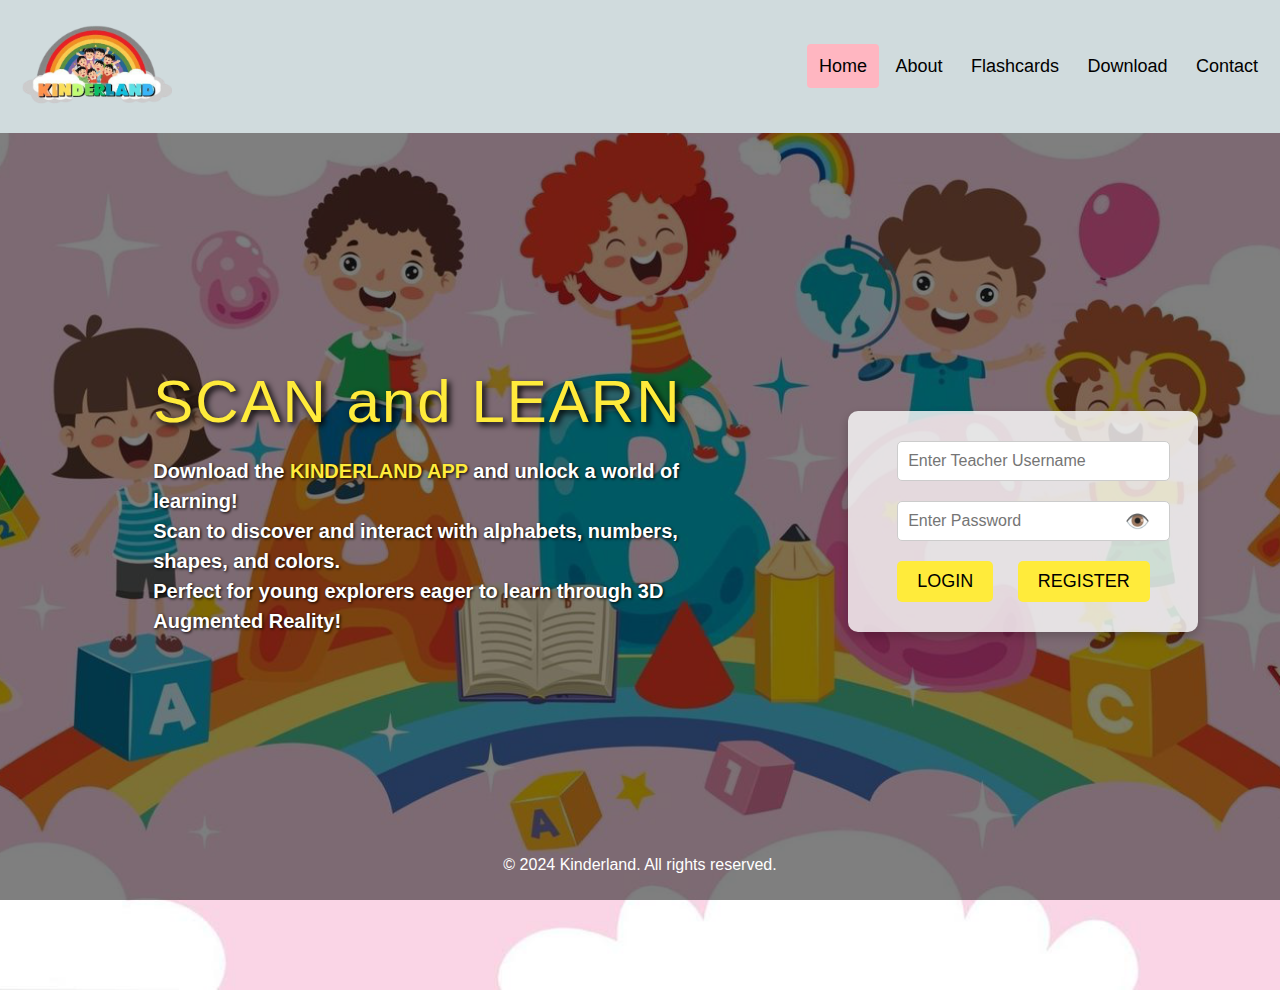
==== commit 0d0d5ece: "Add files via upload" ====
--- a/index.html
+++ b/index.html
@@ -214,12 +214,6 @@
             color: white;
         }
 
-        .button-container {
-            display: flex;
-            justify-content: space-between;
-            width: 100%;
-        }
-
         /* Media Queries */
         @media (max-width: 1080px) {
             .header a {
@@ -295,36 +289,17 @@
         </div>
 
         <div class="login-container" id="loginContainer">
-            <div>
-                <button onclick="showLoginForm('teacher')">I am a Teacher</button>
-                <div id="teacherLogin" style="display:none;">
-                    <input type="text" id="teacherUsername" placeholder="Enter Teacher Username">
-                    <div class="input-group">
-                        <input type="password" id="teacherPassword" placeholder="Enter Password">
-                        <span class="eye-icon" id="toggleTeacherPassword" onclick="togglePasswordVisibility('teacherPassword', 'toggleTeacherPassword')">👁️</span>
-                    </div>
-                    <div class="button-container">
-                        <button onclick="login('teacher')">LOGIN</button>
-                        <button onclick="showRegisterForm()">REGISTER</button>
-                    </div>
-                    <p class="error-message" id="teacherErrorMessage" style="display:none;">Wrong username or password</p>
+            <div id="teacherLogin">
+                <input type="text" id="teacherUsername" placeholder="Enter Teacher Username">
+                <div class="input-group">
+                    <input type="password" id="teacherPassword" placeholder="Enter Password">
+                    <span class="eye-icon" id="toggleTeacherPassword" onclick="togglePasswordVisibility('teacherPassword', 'toggleTeacherPassword')">👁️</span>
                 </div>
-            </div>
-
-            <div>
-                <button onclick="showLoginForm('parent')">I am a Parent</button>
-                <div id="parentLogin" style="display:none;">
-                    <input type="text" id="parentUsername" placeholder="Enter Parent Username">
-                    <div class="input-group">
-                        <input type="password" id="parentPassword" placeholder="Enter Password">
-                        <span class="eye-icon" id="toggleParentPassword" onclick="togglePasswordVisibility('parentPassword', 'toggleParentPassword')">👁️</span>
-                    </div>
-                    <div class="button-container">
-                        <button onclick="login('parent')">LOGIN</button>
-                        <button onclick="showRegisterForm()">REGISTER</button>
-                    </div>
-                    <p class="error-message" id="parentErrorMessage" style="display:none;">Wrong username or password</p>
+                <div class="button-container">
+                    <button onclick="login()">LOGIN</button>
+                    <button onclick="showRegisterForm()">REGISTER</button>
                 </div>
+                <p class="error-message" id="teacherErrorMessage" style="display:none;">Wrong username or password</p>
             </div>
 
             <div id="registerForm" style="display:none;">
@@ -339,6 +314,7 @@
                 </div>
                 <p class="password-note">Password must contain at least one capital letter and one number.</p>
                 <button onclick="register()">Register</button>
+                <button onclick="showLoginForm()">BACK TO LOGIN</button> <!-- New button -->
                 <p class="error-message" id="registerErrorMessage" style="display:none;"></p>
                 <p class="success-message" id="registerSuccessMessage" style="display:none;">Registration successful!</p>
             </div>
@@ -351,41 +327,24 @@
 
     <script>
         let registeredUsers = {};
-        let parents = {};
-
-        // Initialize users and parents from localStorage
+
+        // Initialize users from localStorage
         function initializeUsers() {
             const users = localStorage.getItem('registeredUsers');
-            const parentData = localStorage.getItem('parents');
-
             if (users) {
                 registeredUsers = JSON.parse(users);
             }
-            if (parentData) {
-                parents = JSON.parse(parentData);
-            }
-        }
-
-        function showLoginForm(userType) {
-            document.getElementById('teacherLogin').style.display = 'none';
-            document.getElementById('parentLogin').style.display = 'none';
-            document.getElementById('registerForm').style.display = 'none';
-            document.getElementById('teacherErrorMessage').style.display = 'none';
-            document.getElementById('parentErrorMessage').style.display = 'none';
-
-            if (userType === 'teacher') {
-                document.getElementById('teacherLogin').style.display = 'block';
-            } else if (userType === 'parent') {
-                document.getElementById('parentLogin').style.display = 'block';
-            }
         }
 
         function showRegisterForm() {
-            document.getElementById('teacherLogin').style.display = 'none';
-            document.getElementById('parentLogin').style.display = 'none';
-            document.getElementById('registerForm').style.display = 'block';
-            document.getElementById('registerErrorMessage').style.display = 'none';
-            document.getElementById('registerSuccessMessage').style.display = 'none';
+            document.getElementById('teacherLogin').style.display = 'none'; // Hide login form
+            document.getElementById('registerForm').style.display = 'block'; // Show registration form
+            document.getElementById('teacherErrorMessage').style.display = 'none'; // Hide any error messages
+        }
+
+        function showLoginForm() {
+            document.getElementById('registerForm').style.display = 'none'; // Hide registration form
+            document.getElementById('teacherLogin').style.display = 'block'; // Show login form
         }
 
         function togglePasswordVisibility(inputId, iconId) {
@@ -400,17 +359,14 @@
             }
         }
 
-        function login(userType) {
-            const username = userType === 'teacher' ? document.getElementById('teacherUsername').value : document.getElementById('parentUsername').value;
-            const password = userType === 'teacher' ? document.getElementById('teacherPassword').value : document.getElementById('parentPassword').value;
-
-            if (userType === 'parent' && parents[username] && parents[username].password === password) {
-                // Redirect to the parent dashboard with child's progress
-                window.location.href = 'parent_dashboard.html'; // Change to the appropriate URL
-            } else if (registeredUsers[username] && registeredUsers[username].password === password) {
-                window.location.href = userType === 'teacher' ? 'teacher_dashboard.html' : 'parent_dashboard.html';
+        function login() {
+            const username = document.getElementById('teacherUsername').value;
+            const password = document.getElementById('teacherPassword').value;
+
+            if (registeredUsers[username] && registeredUsers[username].password === password) {
+                window.location.href = 'teacher_dashboard.html';
             } else {
-                document.getElementById(userType === 'teacher' ? 'teacherErrorMessage' : 'parentErrorMessage').style.display = 'block';
+                document.getElementById('teacherErrorMessage').style.display = 'block';
             }
         }
 
@@ -422,7 +378,7 @@
             const registerSuccessMessage = document.getElementById('registerSuccessMessage');
 
             // Validate username
-            if (registeredUsers[username] || parents[username]) {
+            if (registeredUsers[username]) {
                 registerErrorMessage.textContent = 'Username already exists!';
                 registerErrorMessage.style.display = 'block';
                 return;
@@ -444,8 +400,8 @@
             }
 
             // Save user data
-            parents[username] = { password: password }; // Storing parent data
-            localStorage.setItem('parents', JSON.stringify(parents));
+            registeredUsers[username] = { password: password }; // Storing teacher data
+            localStorage.setItem('registeredUsers', JSON.stringify(registeredUsers));
 
             registerSuccessMessage.style.display = 'block';
             registerErrorMessage.style.display = 'none';
